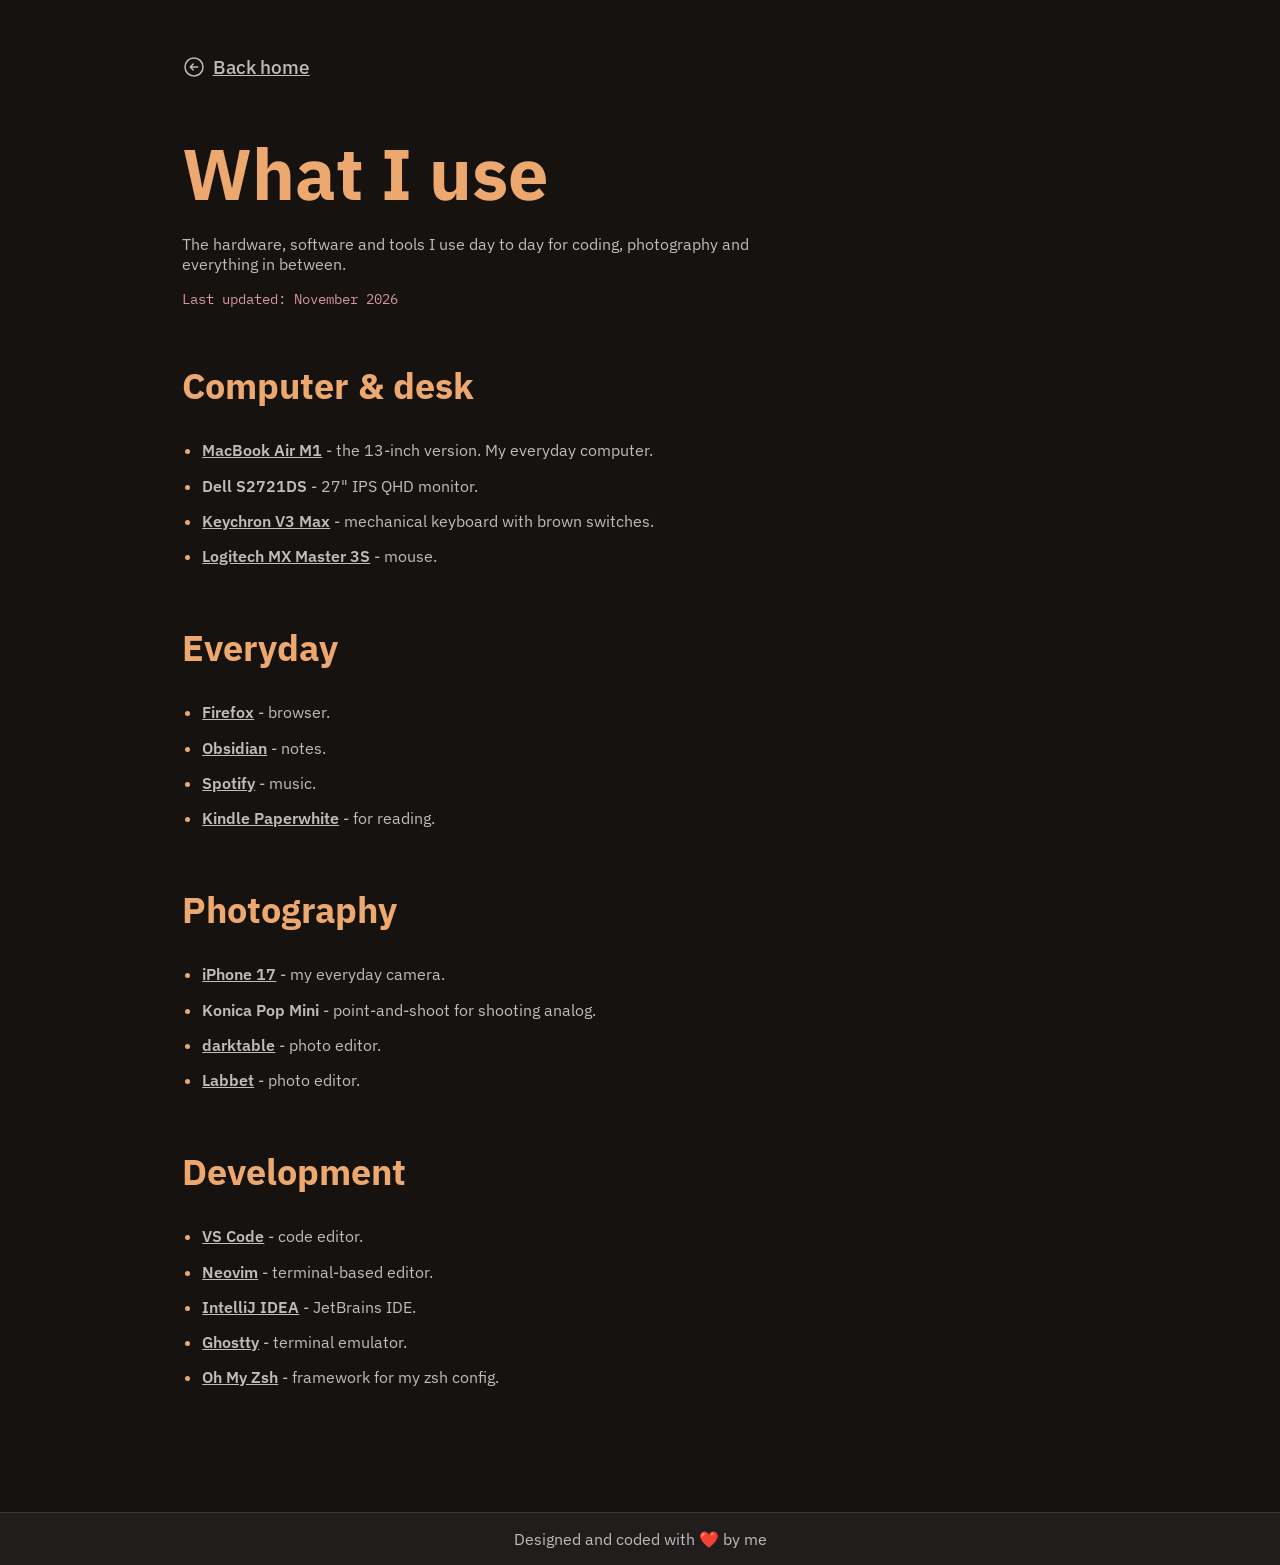
==== uses.html @ e2e0de78 "Add a /uses page" ====
<!DOCTYPE html>
<html lang="en">

<head>
    <meta charset="UTF-8" />
    <meta name="viewport" content="width=device-width, initial-scale=1.0" />
    <meta name="theme-color" content="#161210" />

    <title>What I use</title>
    <link rel="icon" type="image/svg+xml" href="./res/favicon.svg" />

    <meta name="author" content="Bruno Hradec" />
    <meta name="description" content="The hardware, software and tools Bruno Hradec uses." />

    <link rel="canonical" href="https://brunohradec.me/uses" />

    <meta property="og:type" content="website" />
    <meta property="og:url" content="https://brunohradec.me/uses" />
    <meta property="og:title" content="What I use · Bruno Hradec" />
    <meta property="og:description" content="The hardware, software and tools Bruno Hradec uses." />

    <meta name="twitter:card" content="summary" />
    <meta name="twitter:title" content="What I use · Bruno Hradec" />
    <meta name="twitter:description" content="The hardware, software and tools Bruno Hradec uses." />

    <!-- styles -->
    <link rel="stylesheet" href="style.css" />
</head>

<body>
    <!-- back home link -->

    <nav class="back-nav">
        <a href="index.html" class="back-link">
            <img src="res/icons/back.svg" alt="" />
            <span>Back home</span>
        </a>
    </nav>

    <!-- page main sections -->

    <main>
        <section id="uses-intro">
            <h1 class="page-title">What I use</h1>
            <p>
                The hardware, software and tools I use day to day for coding,
                photography and everything in between.
            </p>
            <p class="uses-updated">Last updated: <time datetime="2026-11">November 2026</time></p>
        </section>

        <section class="uses-category" id="computer-and-desk">
            <h2>Computer &amp; desk</h2>
            <ul class="uses-list">
                <li>
                    <a href="https://support.apple.com/en-us/111883">MacBook Air M1</a>
                    <span>- the 13-inch version. My everyday computer.</span>
                </li>
                <li>
                    <strong>Dell S2721DS</strong>
                    <span>- 27" IPS QHD monitor.</span>
                </li>
                <li>
                    <a href="https://www.keychron.com/products/keychron-v3-max-qmk-via-wireless-custom-mechanical-keyboard">Keychron V3 Max</a>
                    <span>- mechanical keyboard with brown switches.</span>
                </li>
                <li>
                    <a href="https://www.logitech.com/en-us/shop/p/mx-master-3s">Logitech MX Master 3S</a>
                    <span>- mouse.</span>
                </li>
            </ul>
        </section>

        <section class="uses-category" id="everyday">
            <h2>Everyday</h2>
            <ul class="uses-list">
                <li>
                    <a href="https://www.firefox.com/">Firefox</a>
                    <span>- browser.</span>
                </li>
                <li>
                    <a href="https://obsidian.md/">Obsidian</a>
                    <span>- notes.</span>
                </li>
                <li>
                    <a href="https://www.spotify.com/">Spotify</a>
                    <span>- music.</span>
                </li>
                <li>
                    <a href="https://www.amazon.com/dp/B0DDZJS3SB">Kindle Paperwhite</a>
                    <span>- for reading.</span>
                </li>
            </ul>
        </section>

        <section class="uses-category" id="photography">
            <h2>Photography</h2>
            <ul class="uses-list">
                <li>
                    <a href="https://www.apple.com/iphone-17/">iPhone 17</a>
                    <span>- my everyday camera.</span>
                </li>
                <li>
                    <strong>Konica Pop Mini</strong>
                    <span>- point-and-shoot for shooting analog.</span>
                </li>
                <li>
                    <a href="https://www.darktable.org/">darktable</a>
                    <span>- photo editor.</span>
                </li>
                <li>
                    <a href="https://www.labbet.app/">Labbet</a>
                    <span>- photo editor.</span>
                </li>
            </ul>
        </section>

        <section class="uses-category" id="development">
            <h2>Development</h2>
            <ul class="uses-list">
                <li>
                    <a href="https://code.visualstudio.com/">VS Code</a>
                    <span>- code editor.</span>
                </li>
                <li>
                    <a href="https://neovim.io/">Neovim</a>
                    <span>- terminal-based editor.</span>
                </li>
                <li>
                    <a href="https://www.jetbrains.com/idea/">IntelliJ IDEA</a>
                    <span>- JetBrains IDE.</span>
                </li>
                <li>
                    <a href="https://ghostty.org/">Ghostty</a>
                    <span>- terminal emulator.</span>
                </li>
                <li>
                    <a href="https://ohmyz.sh/">Oh My Zsh</a>
                    <span>- framework for my zsh config.</span>
                </li>
            </ul>
        </section>
    </main>

    <!-- page footer -->

    <footer>
        <div id="bottom-content">
            <span>Designed and coded with ❤️ by me</span>
        </div>
    </footer>
</body>

</html>
---- style.css ----
@import url('https://fonts.googleapis.com/css2?family=IBM+Plex+Sans:ital,wght@0,100..700;1,100..700&display=swap');
@import url('https://fonts.googleapis.com/css2?family=IBM+Plex+Mono:ital,wght@0,100;0,200;0,300;0,400;0,500;0,600;0,700;1,100;1,200;1,300;1,400;1,500;1,600;1,700&display=swap');

:root {
    /* colors */
    --color-bg-primary: #161210;        /* western nights */
    --color-bg-secondary: #201d1c;      /* western nights light */
    --color-bg-border: #3a3533;         /* western nights border */
    --color-bg-pill: #d4979e;           /* palm springs */

    --color-fg-primary: #bdbdbd;        /* oatmilk */
    --color-fg-secondary: #3a3533;      /* western nights border */

    --color-accent: #eda870;            /* tangerine */
    --color-accent-shadow: #865832;     /* tangerine darker */
    --color-secondary: #d4979e;         /* palm springs */
    
    /* font stacks */
    --font-stack-sans:  "IBM Plex Sans", sans-serif;
    --font-stack-title: "IBM Plex Mono", monospace;

    --p-width-limit: 38.445rem;

    /* desktop sizes */
    --desktop-size-h1: 11.391rem;
    --desktop-size-h2: 2.25rem;
    --desktop-size-h3: 1.5rem; 
    --desktop-size-p: 1rem;

    --desktop-global-margin: 11.391rem;

    /* mobile sizes */
    --mobile-size-h1: 5.061rem;
    --mobile-size-h2: 1.563rem;
    --mobile-size-h3: 1.25rem;
    --mobile-size-p: 1rem;

    --mobile-global-margin: 1.563rem;
}

/* general styles */

html {
    /* Only animate scrolling for users who haven't asked for reduced motion */
    @media (prefers-reduced-motion: no-preference) {
        scroll-behavior: smooth;
    }
}

body {
    margin: 0;
    padding: 0;

    background-color: var(--color-bg-primary);
    color: var(--color-fg-primary);

    font-family: var(--font-stack-sans);
}

a {
    text-decoration: underline;
    color: var(--color-fg-primary);
    font-weight: 500;
}

/* typography */

h2 {
    font-size: var(--mobile-size-h2);

    @media (min-width: 800px) {
        font-size: var(--desktop-size-h2);
    }
}

h3 {
    font-size: var(--mobile-size-h3);

    @media (min-width: 800px) {
        font-size: var(--desktop-size-h3);
    }
}

/* top header */

#top-header {
    /* At least full device view height (accounting for browser chrome) */
    min-height: 100dvh;

    display: flex;
    flex-direction: column;
    justify-content: center;
    align-items: flex-start;

    /* Long lines deco */
    --line-color: color-mix(in srgb, var(--color-bg-border) 25%, transparent);

    background-image:
        repeating-linear-gradient(
            0deg,
            transparent,
            transparent 39px,
            var(--line-color),
            var(--line-color) 40px
        ),
        repeating-linear-gradient(
            90deg,
            transparent,
            transparent 39px,
            var(--line-color),
            var(--line-color) 40px
        );

    border-bottom: 1px solid var(--line-color);
}

/* back home link for subpages */

.back-nav {
    margin: 2.25rem var(--mobile-global-margin) 0;

    @media (min-width: 800px) {
        margin: 3.375rem var(--desktop-global-margin) 0;
    }
}

.back-link {
    display: inline-flex;
    align-items: center;
    gap: 0.4rem;
    font-size: 1.2rem;
}

.back-link img {
    width: 1.5rem;
    height: 1.5rem;
    flex-shrink: 0;
}

/* subpage title */

.page-title {
    font-size: 3rem;
    line-height: 1;
    color: var(--color-accent);
    margin: 0 0 1.563rem 0;

    @media (min-width: 800px) {
        font-size: 4.5rem;
    }
}

#top-header-content {
    margin: 0 var(--mobile-global-margin);

    @media (min-width: 800px) {
        margin: 0 var(--desktop-global-margin);
    }
}

#top-header-title {
    /* Fluid size so title never overflows (Plex Mono glyphs are 0.6em wide) */
    font-size: clamp(3rem, 20vw, var(--mobile-size-h1));
    line-height: 0.875;

    font-family: var(--font-stack-title);
    font-weight: bold;
    color: var(--color-accent);

    padding: 0;
    margin: 0;

    text-shadow: 
        -1px 0 var(--color-accent-shadow), 
        0 1px var(--color-accent-shadow), 
        1px 0 var(--color-accent-shadow), 
        0 -1px var(--color-accent-shadow), 
        -5px 5px var(--color-accent-shadow), 
        -4px 4px var(--color-accent-shadow), 
        -3px 3px var(--color-accent-shadow), 
        -2px 2px var(--color-accent-shadow), 
        -1px 1px var(--color-accent-shadow);

    @media (min-width: 800px) {
        font-size: clamp(5rem, 12vw, var(--desktop-size-h1));
        
        text-shadow: 
            -1px 0 var(--color-accent-shadow), 
            0 1px var(--color-accent-shadow), 
            1px 0 var(--color-accent-shadow), 
            0 -1px var(--color-accent-shadow), 
            -8px 8px var(--color-accent-shadow), 
            -7px 7px var(--color-accent-shadow), 
            -6px 6px var(--color-accent-shadow), 
            -5px 5px var(--color-accent-shadow), 
            -4px 4px var(--color-accent-shadow), 
            -3px 3px var(--color-accent-shadow), 
            -2px 2px var(--color-accent-shadow), 
            -1px 1px var(--color-accent-shadow);
    }
}

#top-header-subtitle {
    font-size: var(--mobile-size-h2);
    font-weight: bold;

    margin: 2.25rem 0 0 0;
    line-height: 1.4rem;

    color: var(--color-secondary);

    @media (min-width: 800px) {
        margin: 2.25rem 0 0 0;

        font-size: var(--desktop-size-h2);

        /* Correction to optically align the subtitle with the title */
        padding: 0 0 0 0.1rem;
        line-height: 2rem;
    }
}

#top-header-nav ul {
    list-style-type: none;
    padding: 0;
    margin: 1.563rem 0 0 0;
    font-size: 1.2rem;

    @media (min-width: 800px) {
        margin: 2.25rem 0 0 0;

        /* Correction to optically align the nav with the title and subtitle */
        padding: 0 0 0 0.2rem;
    }
}

/* main content */

main {
    margin: 0 var(--mobile-global-margin);

    @media (min-width: 800px) {
        margin: 0 var(--desktop-global-margin);
    }
}

/* sections (general) */

main section {
    margin-bottom: 7.59375rem;
}

main section h2 {
    color: var(--color-accent);
}

main section h3 {
    color: var(--color-secondary);
}

/* about section */

#about p {
    max-width: var(--p-width-limit);
}

/* uses page */

#uses-intro p {
    max-width: var(--p-width-limit);
}

#uses-intro {
    margin-top: 3.375rem;
    margin-bottom: 3.375rem;
}

.uses-updated {
    color: var(--color-secondary);
    font-family: var(--font-stack-title);
    font-size: 0.875rem;
}

main section.uses-category:not(:last-child) {
    margin-bottom: 3.375rem;
}

.uses-list {
    max-width: var(--p-width-limit);
    padding-left: 1.25rem;
    line-height: 1.6;
}

.uses-list li {
    margin-bottom: 0.6rem;
}

.uses-list li::marker {
    color: var(--color-accent);
}

/* Item names: links and unlinked names share the same weight */
.uses-list a,
.uses-list strong {
    font-weight: 600;
}

/* bottom content */

#bottom-content {
    background-color: var(--color-bg-secondary);
    color: var(--color-fg-primary);
    border-top: 1px solid var(--color-bg-border);
    width: 100%;
    display: flex;
    flex-direction: column;
    align-items: center;
    justify-content: center;
    padding: 1rem 0;
    margin: 3rem 0 0 0;
}

/* card component */

.card {
    box-sizing: border-box;

    background-color: var(--color-bg-secondary);
    padding: 1.5rem;

    border-radius: 2rem;
    border: 1px solid var(--color-bg-border);
}

/* tag component */

.tag {
    background-color: var(--color-bg-pill);

    color: var(--color-bg-primary);
    font-weight: 500;

    border-radius: 0.6rem;
}

.tag::before {
    content: "#";
    opacity: 0.55;
}
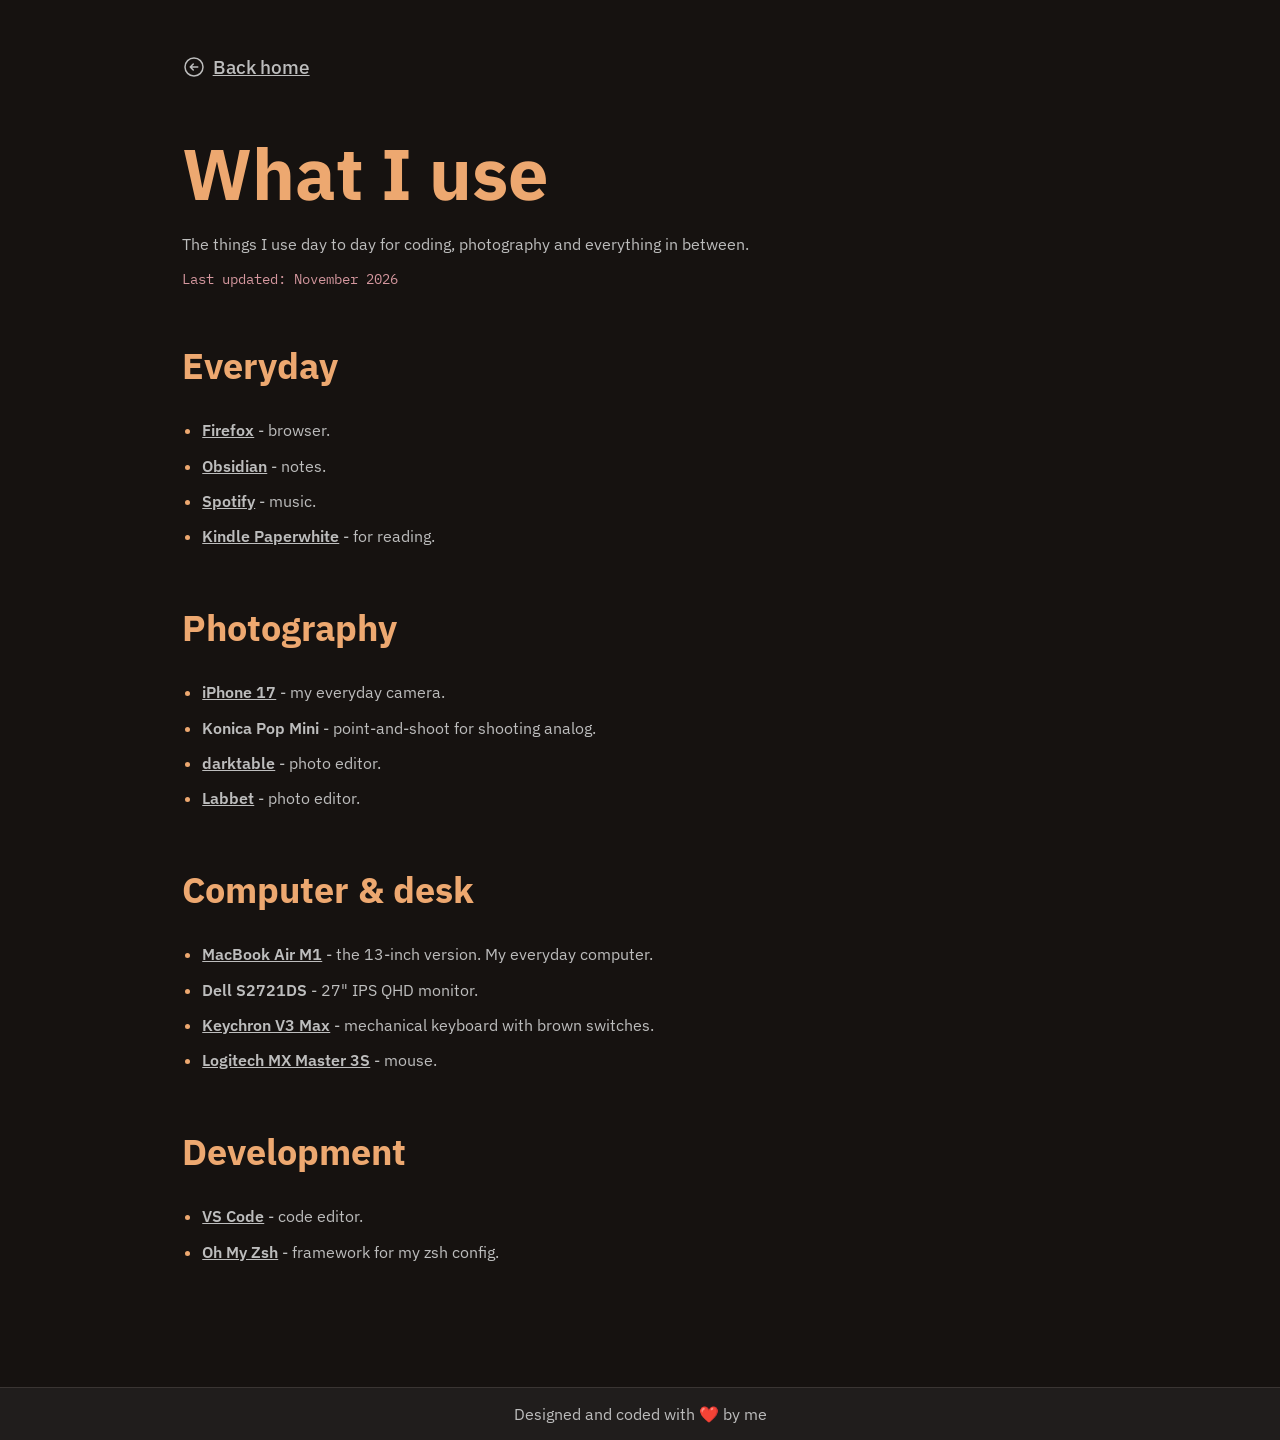
==== commit ed127cb9: "First commit" ====
--- a/uses.html
+++ b/uses.html
@@ -10,18 +10,18 @@
     <link rel="icon" type="image/svg+xml" href="./res/favicon.svg" />
 
     <meta name="author" content="Bruno Hradec" />
-    <meta name="description" content="The hardware, software and tools Bruno Hradec uses." />
+    <meta name="description" content="The hardware, software and tools I use." />
 
     <link rel="canonical" href="https://brunohradec.me/uses" />
 
     <meta property="og:type" content="website" />
     <meta property="og:url" content="https://brunohradec.me/uses" />
-    <meta property="og:title" content="What I use · Bruno Hradec" />
-    <meta property="og:description" content="The hardware, software and tools Bruno Hradec uses." />
+    <meta property="og:title" content="What I use - Bruno Hradec" />
+    <meta property="og:description" content="The hardware, software and tools I use." />
 
     <meta name="twitter:card" content="summary" />
-    <meta name="twitter:title" content="What I use · Bruno Hradec" />
-    <meta name="twitter:description" content="The hardware, software and tools Bruno Hradec uses." />
+    <meta name="twitter:title" content="What I use - Bruno Hradec" />
+    <meta name="twitter:description" content="The hardware, software and tools I use." />
 
     <!-- styles -->
     <link rel="stylesheet" href="style.css" />
@@ -43,32 +43,10 @@
         <section id="uses-intro">
             <h1 class="page-title">What I use</h1>
             <p>
-                The hardware, software and tools I use day to day for coding,
+                The things I use day to day for coding,
                 photography and everything in between.
             </p>
             <p class="uses-updated">Last updated: <time datetime="2026-11">November 2026</time></p>
-        </section>
-
-        <section class="uses-category" id="computer-and-desk">
-            <h2>Computer &amp; desk</h2>
-            <ul class="uses-list">
-                <li>
-                    <a href="https://support.apple.com/en-us/111883">MacBook Air M1</a>
-                    <span>- the 13-inch version. My everyday computer.</span>
-                </li>
-                <li>
-                    <strong>Dell S2721DS</strong>
-                    <span>- 27" IPS QHD monitor.</span>
-                </li>
-                <li>
-                    <a href="https://www.keychron.com/products/keychron-v3-max-qmk-via-wireless-custom-mechanical-keyboard">Keychron V3 Max</a>
-                    <span>- mechanical keyboard with brown switches.</span>
-                </li>
-                <li>
-                    <a href="https://www.logitech.com/en-us/shop/p/mx-master-3s">Logitech MX Master 3S</a>
-                    <span>- mouse.</span>
-                </li>
-            </ul>
         </section>
 
         <section class="uses-category" id="everyday">
@@ -115,24 +93,34 @@
             </ul>
         </section>
 
+        <section class="uses-category" id="computer-and-desk">
+            <h2>Computer &amp; desk</h2>
+            <ul class="uses-list">
+                <li>
+                    <a href="https://support.apple.com/en-us/111883">MacBook Air M1</a>
+                    <span>- the 13-inch version. My everyday computer.</span>
+                </li>
+                <li>
+                    <strong>Dell S2721DS</strong>
+                    <span>- 27" IPS QHD monitor.</span>
+                </li>
+                <li>
+                    <a href="https://www.keychron.com/products/keychron-v3-max-qmk-via-wireless-custom-mechanical-keyboard">Keychron V3 Max</a>
+                    <span>- mechanical keyboard with brown switches.</span>
+                </li>
+                <li>
+                    <a href="https://www.logitech.com/en-us/shop/p/mx-master-3s">Logitech MX Master 3S</a>
+                    <span>- mouse.</span>
+                </li>
+            </ul>
+        </section>
+
         <section class="uses-category" id="development">
             <h2>Development</h2>
             <ul class="uses-list">
                 <li>
                     <a href="https://code.visualstudio.com/">VS Code</a>
                     <span>- code editor.</span>
-                </li>
-                <li>
-                    <a href="https://neovim.io/">Neovim</a>
-                    <span>- terminal-based editor.</span>
-                </li>
-                <li>
-                    <a href="https://www.jetbrains.com/idea/">IntelliJ IDEA</a>
-                    <span>- JetBrains IDE.</span>
-                </li>
-                <li>
-                    <a href="https://ghostty.org/">Ghostty</a>
-                    <span>- terminal emulator.</span>
                 </li>
                 <li>
                     <a href="https://ohmyz.sh/">Oh My Zsh</a>
--- a/style.css
+++ b/style.css
@@ -264,6 +264,73 @@
     max-width: var(--p-width-limit);
 }
 
+/* projects section */
+
+#project-list {
+    list-style-type: none;
+    
+    margin: 0;
+    padding: 0;
+    width: 100%;
+
+    display: flex;
+    flex-direction: row;
+    flex-wrap: wrap;
+}
+
+#project-list .card {
+    display: flex;
+    flex-direction: column;
+    width: 100%;
+
+    margin: 0.8rem 0;
+
+    /* Only animate the hover zoom for users who haven't asked for reduced motion */
+    @media (prefers-reduced-motion: no-preference) {
+        transition: transform 0.4s;
+    }
+
+    @media (min-width: 800px) {
+        width: 24rem;
+        margin: 0 1rem 1rem 0;
+    }
+}
+
+@media (prefers-reduced-motion: no-preference) {
+    #project-list .card:hover {
+        transform: scale(1.04);
+    }
+}
+
+.project-card-title {
+    font-size: var(--desktop-size-p);
+    font-weight: bold;
+    color: var(--color-fg-primary);
+
+    margin: 0;
+    padding: 0;
+}
+
+.project-card-description {
+    color: var(--color-fg-primary);
+}
+
+.project-card-tech-tags {
+    list-style-type: none;
+
+    margin: 0;
+    padding: 0;
+
+    display: flex;
+    flex-direction: row;
+    flex-wrap: wrap;
+    gap: 0.5rem 0.4rem;
+}
+
+.project-card-tech-tags .tag {
+    padding: 0.2rem 0.5rem;
+}
+
 /* uses page */
 
 #uses-intro p {
@@ -299,7 +366,6 @@
     color: var(--color-accent);
 }
 
-/* Item names: links and unlinked names share the same weight */
 .uses-list a,
 .uses-list strong {
     font-weight: 600;
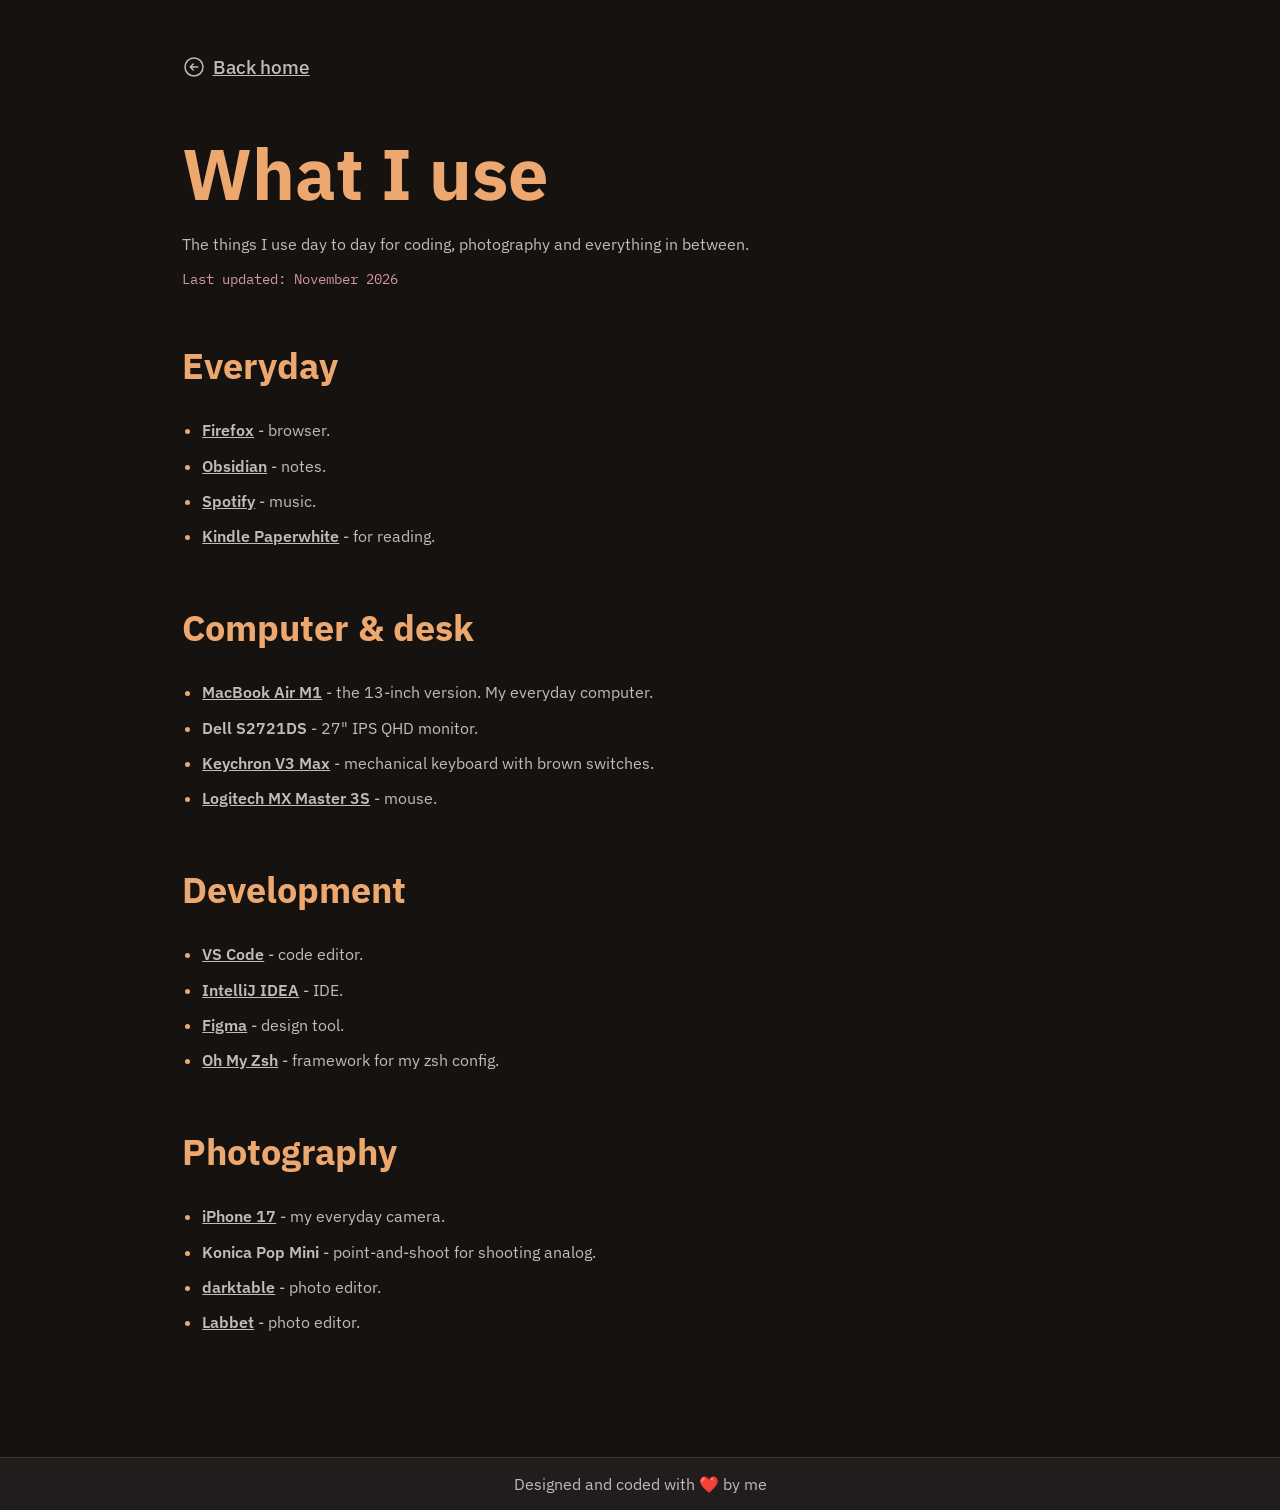
==== commit 723c06a5: "Update uses page" ====
--- a/uses.html
+++ b/uses.html
@@ -22,6 +22,11 @@
     <meta name="twitter:card" content="summary" />
     <meta name="twitter:title" content="What I use - Bruno Hradec" />
     <meta name="twitter:description" content="The hardware, software and tools I use." />
+
+    <!--  fonts -->
+    <link rel="preconnect" href="https://fonts.googleapis.com">
+    <link rel="preconnect" href="https://fonts.gstatic.com" crossorigin>
+    <link href="https://fonts.googleapis.com/css2?family=IBM+Plex+Mono:ital,wght@0,100;0,200;0,300;0,400;0,500;0,600;0,700;1,100;1,200;1,300;1,400;1,500;1,600;1,700&family=IBM+Plex+Sans:ital,wght@0,100..700;1,100..700&display=swap" rel="stylesheet">
 
     <!-- styles -->
     <link rel="stylesheet" href="style.css" />
@@ -71,28 +76,6 @@
             </ul>
         </section>
 
-        <section class="uses-category" id="photography">
-            <h2>Photography</h2>
-            <ul class="uses-list">
-                <li>
-                    <a href="https://www.apple.com/iphone-17/">iPhone 17</a>
-                    <span>- my everyday camera.</span>
-                </li>
-                <li>
-                    <strong>Konica Pop Mini</strong>
-                    <span>- point-and-shoot for shooting analog.</span>
-                </li>
-                <li>
-                    <a href="https://www.darktable.org/">darktable</a>
-                    <span>- photo editor.</span>
-                </li>
-                <li>
-                    <a href="https://www.labbet.app/">Labbet</a>
-                    <span>- photo editor.</span>
-                </li>
-            </ul>
-        </section>
-
         <section class="uses-category" id="computer-and-desk">
             <h2>Computer &amp; desk</h2>
             <ul class="uses-list">
@@ -123,8 +106,38 @@
                     <span>- code editor.</span>
                 </li>
                 <li>
+                    <a href="https://www.jetbrains.com/idea/">IntelliJ IDEA</a>
+                    <span>- IDE.</span>
+                </li>
+                <li>
+                    <a href="https://www.figma.com/">Figma</a>
+                    <span>- design tool.</span>
+                </li>
+                <li>
                     <a href="https://ohmyz.sh/">Oh My Zsh</a>
                     <span>- framework for my zsh config.</span>
+                </li>
+            </ul>
+        </section>
+
+        <section class="uses-category" id="photography">
+            <h2>Photography</h2>
+            <ul class="uses-list">
+                <li>
+                    <a href="https://www.apple.com/iphone-17/">iPhone 17</a>
+                    <span>- my everyday camera.</span>
+                </li>
+                <li>
+                    <strong>Konica Pop Mini</strong>
+                    <span>- point-and-shoot for shooting analog.</span>
+                </li>
+                <li>
+                    <a href="https://www.darktable.org/">darktable</a>
+                    <span>- photo editor.</span>
+                </li>
+                <li>
+                    <a href="https://www.labbet.app/">Labbet</a>
+                    <span>- photo editor.</span>
                 </li>
             </ul>
         </section>
--- a/style.css
+++ b/style.css
@@ -1,6 +1,3 @@
-@import url('https://fonts.googleapis.com/css2?family=IBM+Plex+Sans:ital,wght@0,100..700;1,100..700&display=swap');
-@import url('https://fonts.googleapis.com/css2?family=IBM+Plex+Mono:ital,wght@0,100;0,200;0,300;0,400;0,500;0,600;0,700;1,100;1,200;1,300;1,400;1,500;1,600;1,700&display=swap');
-
 :root {
     /* colors */
     --color-bg-primary: #161210;        /* western nights */
@@ -296,7 +293,7 @@
     }
 }
 
-@media (prefers-reduced-motion: no-preference) {
+@media (hover: hover) and (prefers-reduced-motion: no-preference) {
     #project-list .card:hover {
         transform: scale(1.04);
     }
